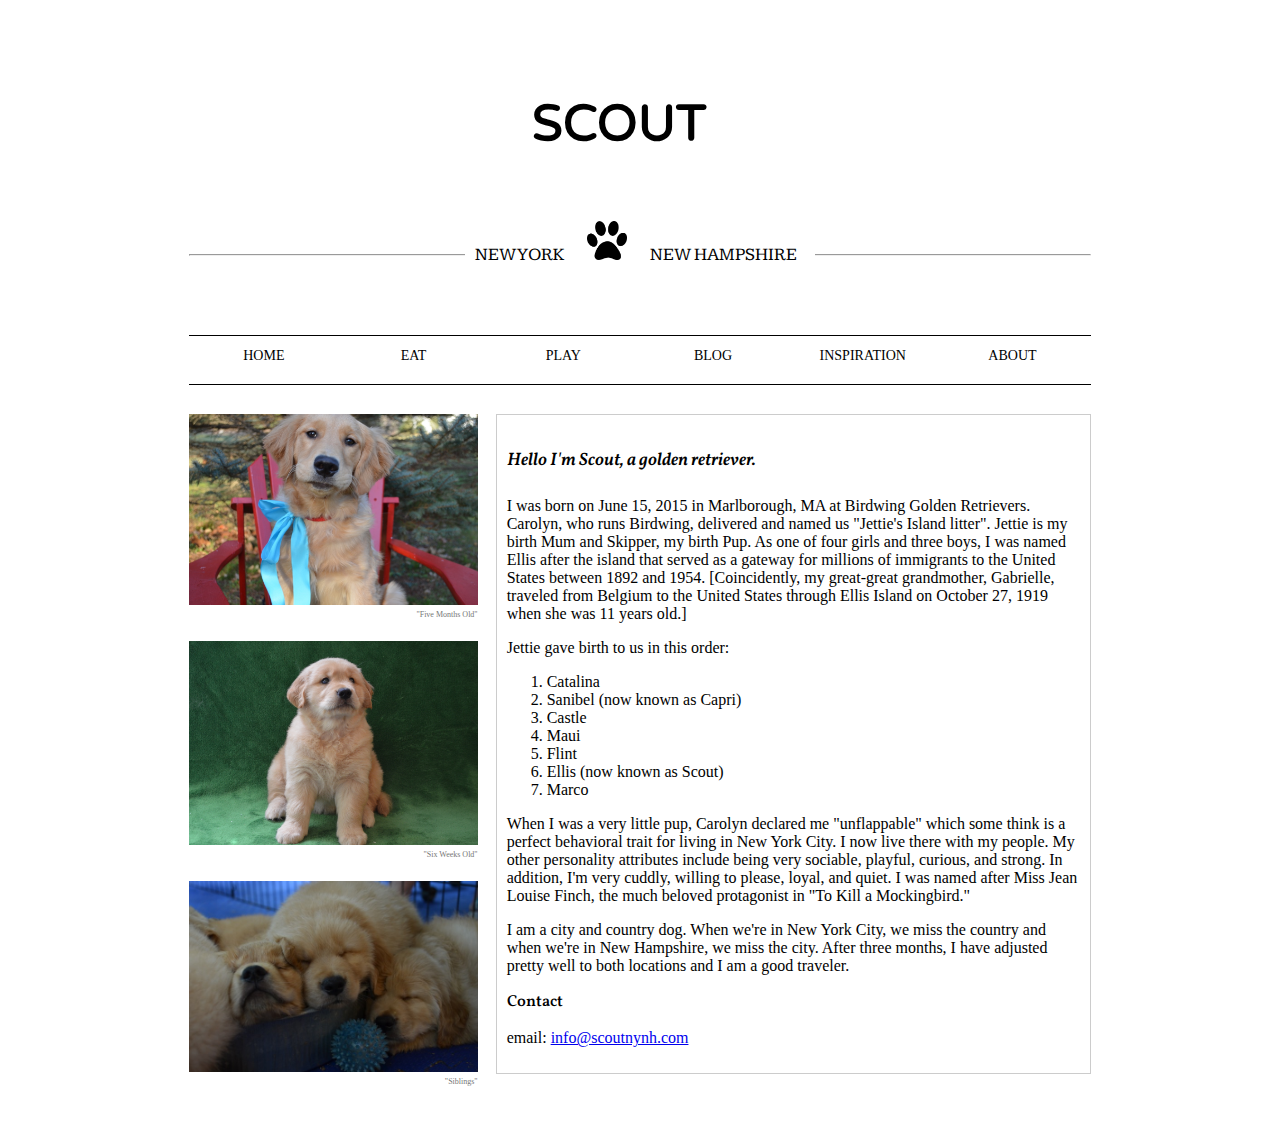
==== about.html @ 6f27e26b "updated files" ====
<!DOCTYPE html>
<html lang="en">
  <head>
    <meta charset="UTF-8">
    <meta name="viewport" content="width=device-width, initial-scale=1.0, minimum-scale=1.0, maximum-scale=1.0">
    <title>SCOUT</title>
    <link rel="stylesheet" type="text/css" href="../style.css">
    <link rel="stylesheet" href="responsiveness.css">
    <link rel="stylesheet" type="text/css" href='https://fonts.googleapis.com/css?family=Varela+Round'> 
    <link rel="stylesheet" type="text/css" href='https://fonts.googleapis.com/css?family=Kameron'> 
  </head>
    
  
  <body>
  <div class="cottage-wood">
    <header>
      <div class="wrapper">
        <div id="title">
          <h1>SCOUT</h1>
          <hr>
      <div id="states">NEW YORK   <img src="../Images/dogpaw.png" class="paw" alt="dog paw"> NEW HAMPSHIRE</div>
    </div>
   
  <div id="navbar" data-start="position: static;" data-top="position: fixed; top: 0;">
        <nav class="active">
          <a class="menu-icon">&#9776;</a>
        <div id="menu-inks">
          <a href="index.html">HOME</a> 
          <a href="ScoutFiles/eat.html">EAT</a>
          <a href="ScoutFiles/play.html">PLAY</a> 
          <a href="ScoutFiles/blog.html">BLOG</a> 
          <a href="ScoutFiles/inspiration.html">INSPIRATION</a>
          <a href="ScoutFiles/about.html">ABOUT</a>
        </div>
        </nav>
      </div>  <!---#navbar -->
      </div>  <!--- .wrapper -->
  </header>


<div class="wrapper clearfix">
<!-- <H3 class="no_margin_top" >ABOUT US</H3>  -->
<div class="col-1 first">
<section id="support-image1" >
        <figure>
          <img src="../Images/thumb_DSC_0487_1024.jpg" alt="Five Months Adirondack Chair.">
          <figcaption>"Five Months Old"</figcaption>
        </figure>
      </section>

      <section id="support-image2" >
        <figure>
          <img src="../Images/Scout 6weeks_Front_DSC_0280.JPG" alt="Six Weeks Old.">
          <figcaption>"Six Weeks Old"</figcaption>
        </figure>
      </section>

      <section id="support-image3" >
        <figure>
          <img src="../Images/Litter_IceBowl_DSC_0771.jpeg" alt="Litter Ice Bowl.">
          <figcaption>"Siblings"</figcaption>
        </figure>
      </section>
  </div>

  <section class="col-2 outline">
    <H4>Hello I'm Scout, a golden retriever.</H4>

      <p>I was born on June 15, 2015 in Marlborough, MA at Birdwing Golden Retrievers. Carolyn, who runs Birdwing, delivered and named us "Jettie's Island litter". Jettie is my birth Mum and Skipper, my birth Pup. As one of four girls and three boys, I was named Ellis after the island that served as a gateway for millions of immigrants to the United States between 1892 and 1954. [Coincidently, my great-great grandmother, Gabrielle, traveled from Belgium to the United States through Ellis Island on October 27, 1919 when she was 11 years old.]  
      </p>

      <p>Jettie gave birth to us in this order:
      <ol> <li>Catalina</li>
            <li>Sanibel (now known as Capri)</li>
            <li>Castle</li>
            <li>Maui</li>
            <li>Flint</li>
            <li>Ellis (now known as Scout)</li>
            <li>Marco</li>
        </ol>
      </p>
      <p>When I was a very little pup, Carolyn declared me "unflappable" which some think is a perfect behavioral trait for living in New York City. I now live there with my people. My other personality attributes include being very sociable, playful, curious, and strong. In addition, I'm very cuddly, willing to please, loyal, and quiet. I was named after Miss Jean Louise Finch, the much beloved protagonist in "To Kill a Mockingbird."</p>

      <p>I am a city and country dog. When we're in New York City, we miss the country and when we're in New Hampshire, we miss the city. After three months, I have adjusted pretty well to both locations and I am a good traveler.</p>

        <h3>Contact</h3>
        <p> email: <a href="mailto:info@scoutnynh.com">info@scoutnynh.com</a></p> 
       
    </section>
</div>
</body>
---- style.css ----
@import url(https://fonts.googleapis.com/css?family=Varela+Round);
@import url(https://fonts.googleapis.com/css?family=Kameron:400,700);
@import url(https://fonts.googleapis.com/css?family=Vollkorn:400,400italic,700);

/*////////// HEADER //////////*/
body{
  margin: 0px;
}
header {
  font-family: 'Kameron';

}


/*/////BODY/////////*/

#title h1{
 text-align: center;
    margin-bottom: 100px;
    margin-top: 42px;
    padding-top: 42px;
    padding-right: 42px;
    font-family: 'Varela Round', sans-serif;
    font-size: 50px;  
}

h2 {
  font-family: 'Vollkorn', sans-serif;
    font-size: 20px;  
    font-weight: 400;
}

h3 {
  font-family: 'Vollkorn', sans-serif;
    font-size: 16px; 
    font-weight: 550;
    margin-top: 0;
}

h4{
  font-family: 'Vollkorn', sans-serif;
  font-weight: 550;
  font-style: italic;
  font-size: 18px; 

}
nav a{
    display: inline-block;
    width: 16.6%;
    float: left;
    text-decoration: none;
    color: #000;
}
#title{
  background-color: #fff;
}

#states{
  width: 350px;
    margin: 0 auto;
    margin-top: -43px;
    margin-bottom: 70px;
    padding: 0 10px;
    font-family: 'Kameron';
    font-size: 18px;
    background-color: #fff;
}


.paw{
  width: 40px;
  margin: 0 20px;

}

/*////////// BACKGROUNDS ///////////*/

.cottage-wood {
  padding: 10px;
  background: url(images/bg-custom.png) no-repeat center top;
  background-size: cover;
}

.wainscoting {
  padding: 10px;
  background: url(images/IMG_4491-1.JPG) no-repeat center top;
  background-size: cover;
}

/*////////// NAVBAR //////////*/

#navbar {
  /*width: 902px;*/
  z-index: 2;
  border-top: 1px solid #000;
  border-bottom: 1px solid #000;
  height: 50px;
  padding-top: 12px;
  text-align: center;
  font-family: georgia, serif;
  font-size: 18;
  background: #fff;
}

#navbar nav a {
      font-size: 14px;
    }

.active {
  color: blue;

}

/*/////////MEDIA //////////////*/

img, video, audio {
  max-width: 100%;
}

/*/////// LAYOUT //////////////*/

* {
  webkit-box-sizing: border-box;
  moz-box-sizing: border-box;
  box-sizing: border-box;
}
.center{
  text-align: center;
}

.no_margin_top{
   margin-top: 0;
}
.wrapper {
  padding: 29px;
    width: 960px;
    margin: 0 auto;
    background-color: #fff;
    padding-top: 0px;
}

.col-1 {
  float: left;
  width: 32%;
  background-color: white;
}
 
.col-2 {
  float: left;
   width: 66%;
   background-color: white;
}

.col-3 {
  background-color: white;
}

[class*="col-"] {
  margin-left: 2%;
}

.clearfix:after {
  content: ".";
  display: block;
  clear: both;
  visibility: hidden;
  height: 0;
  line-height: 0;

}
.first{
  margin-left: 0%;
}

.entry.photo-border {
  padding: 13px;
  border-radius: 4px;
  border-box;
  margin: 0 10px 10px 10px;
}

.outline {
  border: 1px solid #ccc;
  padding: 10px;
}

/*.inspire{
  border: 2px solid #fff;
  padding: 10px;
*/
}

#navbar nav a.menu-icon {
  display: none;
}

footer {
  clear: both;
  font-size: 12px;
}

/*////////// SECTIONS //////////*/

section {
  margin-bottom: 20px;
 
}

figure{
  margin:0;
}

/*////////// FIXES //////////*/

* {
  -webkit-box-sizing: border-box;
  -moz-box-sizing: border-box;
  box-sizing: border-box;
}

/*//////// FIGCAPTIONS /////////*/

figcaption {
  font-weight: normal;
  font-size: 1em;
  line-height: 1.5em;
  font-family: Georgia, cursive, "Helvetica", serif;
  font: normal 0.5em/1.5em 'Georgia', cursive, serif;
  color: #777;
  text-align: right;
}
---- responsiveness.css ----
.menu-icon { 
  display: none; 
}


@media only screen and (max-width: 1033px) {

  .wrapper {
      width: 90%;
      min-width: 352px;
  }
}

@media only screen and (max-width: 995px) {
  body {
    font-size: 85%;
  }

  #title h1 {
    font-size: 40px; 
    /*width: 40px;
    height: 40px;*/
  }
    
  #states h2 {
    font-size: 15px;
  }

  .paw{
    width: 30px;
    margin: 0 20px;
  }

#navbar {
    font-size: 12px;
    }

@media only screen and (max-width: 710px) {
  #navbar nav a {
    font-size: 11px;
    }
}

@media only screen and (max-width: 665px) {
    #title h1 {
    font-size: 30px; 
    /*width: 40px;
    height: 40px;*/
  }
    
  #states h2 {
    font-size: 10px;
  }

  .paw{
    width: 25px;
    margin: 0 20px;
  }

    #navbar nav a {
    font-size: 10px;
    }

    .col-1, .col-2, .col-3 {
      width: 100%;
      margin-left: 0;
      float: none;
    }

    .border-right {
      border: 0%;
    }
}

@media only screen and (max-width: 583px) {
  .col-1, .col-2, .col-3 {
      width: 100%;
      margin-left: 0;
      float: none;
}

  #menu-links {
    display: none;
    background: white;
    clear: both;
  }

  #navbar nav a.menu-icon {
      display: block;
      float: right;
      font-size: 20px;
      padding: 2px 20px;
      width: auto;
    }

  #navbar nav a {
      display: block;
      width: 100%;
      border-left: 0;
      border-top: 1px #ccc;
      text-align: left;
      padding: 10px;
      color: black;
      text-decoration: none;
      clear: both;
    }

  #title {
    padding: 10px 0 0;
  }

  #states {
    padding: 0;
    width: 297px;
  }

  #states h2 {
    font-size: 8px;
    margin-bottom: 50px;
  }

  .paw{
    width: 18px;
    margin: 0 15px;
  }
}
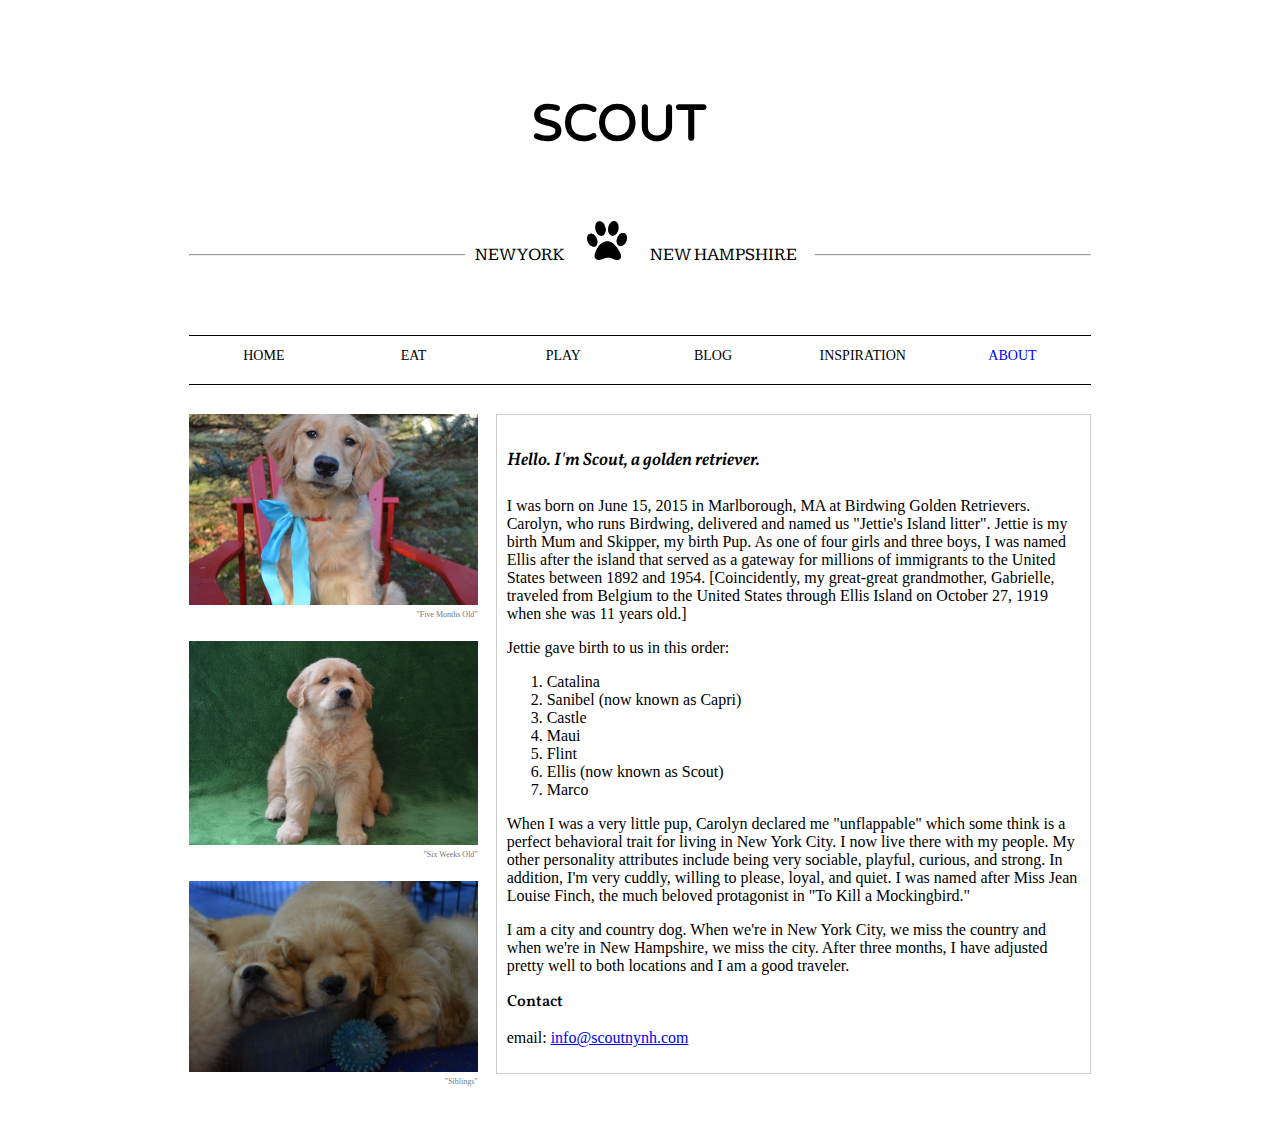
==== commit a0e20bef: "fixed broken links" ====
--- a/about.html
+++ b/about.html
@@ -4,7 +4,7 @@
     <meta charset="UTF-8">
     <meta name="viewport" content="width=device-width, initial-scale=1.0, minimum-scale=1.0, maximum-scale=1.0">
     <title>SCOUT</title>
-    <link rel="stylesheet" type="text/css" href="../style.css">
+    <link rel="stylesheet" type="text/css" href="style.css">
     <link rel="stylesheet" href="responsiveness.css">
     <link rel="stylesheet" type="text/css" href='https://fonts.googleapis.com/css?family=Varela+Round'> 
     <link rel="stylesheet" type="text/css" href='https://fonts.googleapis.com/css?family=Kameron'> 
@@ -18,19 +18,19 @@
         <div id="title">
           <h1>SCOUT</h1>
           <hr>
-      <div id="states">NEW YORK   <img src="../Images/dogpaw.png" class="paw" alt="dog paw"> NEW HAMPSHIRE</div>
+      <div id="states">NEW YORK   <img src="Images/dogpaw.png" class="paw" alt="dog paw"> NEW HAMPSHIRE</div>
     </div>
    
   <div id="navbar" data-start="position: static;" data-top="position: fixed; top: 0;">
-        <nav class="active">
+        <nav>
           <a class="menu-icon">&#9776;</a>
-        <div id="menu-inks">
+        <div id="menu-links">
           <a href="index.html">HOME</a> 
-          <a href="ScoutFiles/eat.html">EAT</a>
-          <a href="ScoutFiles/play.html">PLAY</a> 
-          <a href="ScoutFiles/blog.html">BLOG</a> 
-          <a href="ScoutFiles/inspiration.html">INSPIRATION</a>
-          <a href="ScoutFiles/about.html">ABOUT</a>
+          <a href="eat.html">EAT</a>
+          <a href="play.html">PLAY</a> 
+          <a href="blog.html">BLOG</a> 
+          <a href="inspiration.html">INSPIRATION</a>
+          <a href="about.html" class="active">ABOUT</a>
         </div>
         </nav>
       </div>  <!---#navbar -->
@@ -43,28 +43,28 @@
 <div class="col-1 first">
 <section id="support-image1" >
         <figure>
-          <img src="../Images/thumb_DSC_0487_1024.jpg" alt="Five Months Adirondack Chair.">
+          <img src="Images/thumb_DSC_0487_1024.jpg" alt="Five Months Adirondack Chair.">
           <figcaption>"Five Months Old"</figcaption>
         </figure>
       </section>
 
-      <section id="support-image2" >
+      <section id="support-image2">
         <figure>
-          <img src="../Images/Scout 6weeks_Front_DSC_0280.JPG" alt="Six Weeks Old.">
+          <img src="Images/Scout 6weeks_Front_DSC_0280.JPG" alt="Six Weeks Old.">
           <figcaption>"Six Weeks Old"</figcaption>
         </figure>
       </section>
 
       <section id="support-image3" >
         <figure>
-          <img src="../Images/Litter_IceBowl_DSC_0771.jpeg" alt="Litter Ice Bowl.">
+          <img src="Images/Litter_IceBowl_DSC_0771.jpeg" alt="Litter Ice Bowl.">
           <figcaption>"Siblings"</figcaption>
         </figure>
       </section>
   </div>
 
   <section class="col-2 outline">
-    <H4>Hello I'm Scout, a golden retriever.</H4>
+    <H4>Hello. I'm Scout, a golden retriever.</H4>
 
       <p>I was born on June 15, 2015 in Marlborough, MA at Birdwing Golden Retrievers. Carolyn, who runs Birdwing, delivered and named us "Jettie's Island litter". Jettie is my birth Mum and Skipper, my birth Pup. As one of four girls and three boys, I was named Ellis after the island that served as a gateway for millions of immigrants to the United States between 1892 and 1954. [Coincidently, my great-great grandmother, Gabrielle, traveled from Belgium to the United States through Ellis Island on October 27, 1919 when she was 11 years old.]  
       </p>
@@ -85,7 +85,6 @@
 
         <h3>Contact</h3>
         <p> email: <a href="mailto:info@scoutnynh.com">info@scoutnynh.com</a></p> 
-       
     </section>
 </div>
 </body>--- a/style.css
+++ b/style.css
@@ -77,13 +77,13 @@
 
 .cottage-wood {
   padding: 10px;
-  background: url(images/bg-custom.png) no-repeat center top;
+  background: url(Images/bg-custom.png) no-repeat center top;
   background-size: cover;
 }
 
 .wainscoting {
   padding: 10px;
-  background: url(images/IMG_4491-1.JPG) no-repeat center top;
+  background: url(Images/IMG_4491-1.JPG) no-repeat center top;
   background-size: cover;
 }
 
